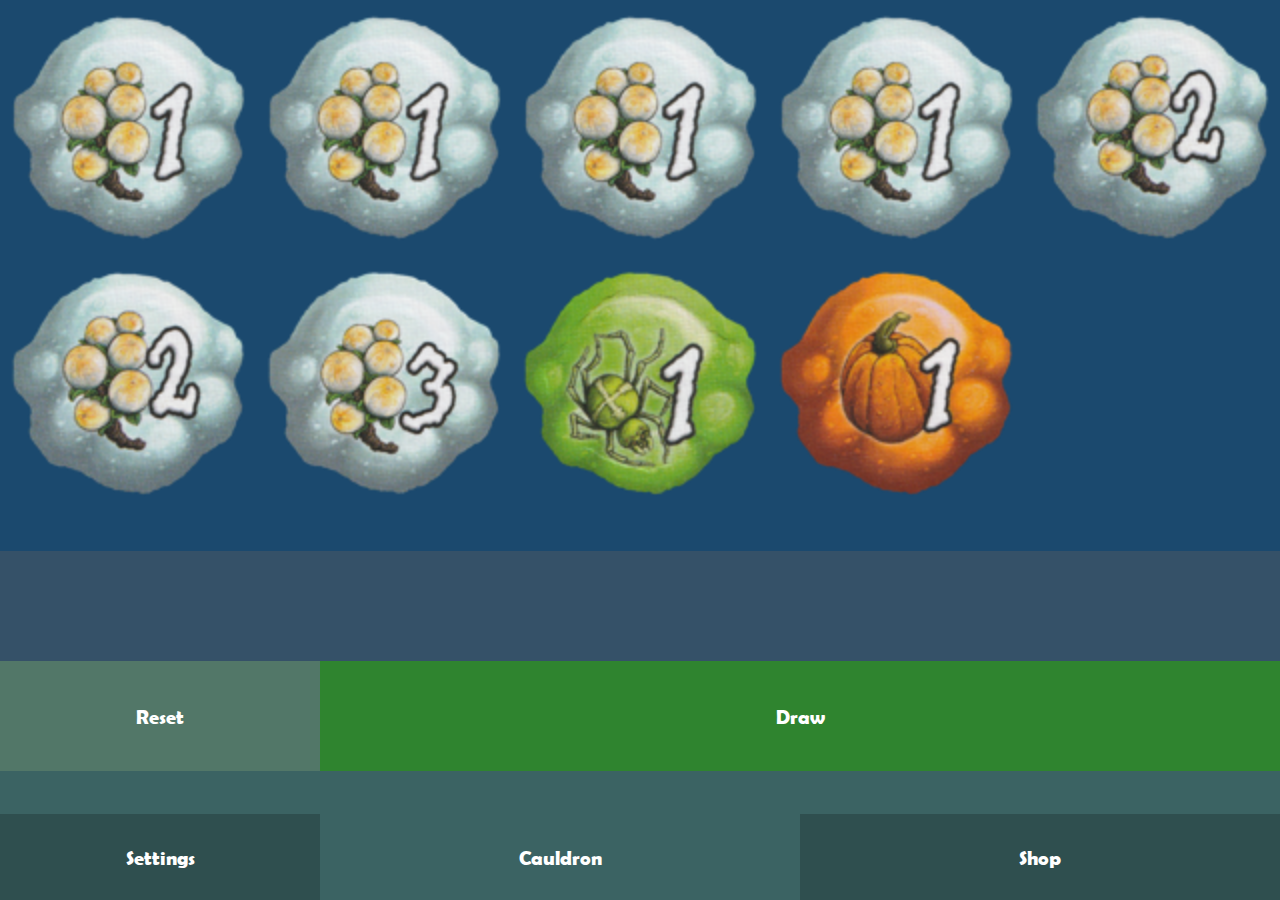
==== index.html @ 4ee1ccef "update reset overlay GUI" ====
<!DOCTYPE html>
<html lang="en">
<head>
    <meta charset="UTF-8">
    <meta name="viewport" content="width=device-width, initial-scale=1.0">
    <title>Kwakzalvers</title>
    <!-- Bulma CSS Framework -->
    <!-- <link href="https://cdn.jsdelivr.net/npm/bulma@0.9.3/css/bulma.min.css" rel="stylesheet"> -->
    <link rel="stylesheet" href="css/styles.css">
    <link rel="stylesheet" href="css/cauldron.css">
    <link rel="stylesheet" href="css/shop.css">
    <link rel="stylesheet" href="css/settings.css">

</head>
<body class="wrapper">
    <div class="content">
        <div class="cauldron" id="cauldron">
            <div class="cauldron__bag-ingredients" id="bag-ingredients"></div>
            <!-- <span class="cauldron__reset" id="cauldronReset">↺</span> -->
            <div class="cauldron__sideboard" id="sideboard"></div>
            <div class="cauldron__board-history" id="board-history"></div>
            <div class="cauldron__draw-menu">
                <div class="cauldron__draw-menu__result" id="cauldronReset">Reset</div>
                <div class="cauldron__draw-menu__buttons">
                    <div class="cauldron__draw-menu__buttons__multiple" id="drawMultiple">Draw X</div>
                    <div class="cauldron__draw-menu__buttons__single" id="drawSingle">Draw</div>
                </div>
            </div>
            <div class="cauldron__relocate-overlay" id="relocateOverlay">
                <div class="cauldron__relocate-overlay__dialog">
                    <div class="cauldron__relocate-overlay__dialog__header">
                        <div>Move Item To?</div>
                        <div class="cauldron__relocate-overlay__dialog__header__close" id="relocateOverlayClose">×</div>
                    </div>
                    <div class="cauldron__relocate-overlay__dialog__menu" id="relocateMenu">
                        <!-- <div class="cauldron__relocate-overlay__dialog__menu__item" id="relocateMenuToBag">test</div>
                        <div class="cauldron__relocate-overlay__dialog__menu__item" id="relocateMenuToSideboard">test2</div> -->
                    </div>
                </div>
            </div>
            <div class="cauldron__reset-overlay" id="resetOverlay">
                <div class="cauldron__reset-overlay__dialog">
                    <div class="cauldron__reset-overlay__dialog__header">Reset cauldron?</div>
                    <div class="cauldron__reset-overlay__dialog__menu" id="resetMenu">
                        <div class="cauldron__reset-overlay__dialog__menu__item__cancel" id="resetCancel">Cancel</div>
                        <div class="cauldron__reset-overlay__dialog__menu__item__ok" id="resetOk">Ok</div>
                    </div>
                </div>
            </div>
        </div>
        <div id="shop" class="shop">
            <div class="shop__inventory-ingredients" id="inventory-ingredients"></div>
            <div class="shop__front">
                <div class="shop__front__buy-buttons" id="buy-buttons"></div>
                <div class="shop__front__value-overlay" id="valueOverlay">
                    <div class="shop__front__value-overlay__buttons" id="valueOverlayButtons"></div>
                    <!-- <span class="shop__front__value-overlay__close" id="valueOverlayClose">&times;</span> -->
                    <span class="shop__front__value-overlay__close" id="valueOverlayClose">×</span>
                </div>
            </div>
        </div>
        <div class="settings" id="settings">
            <div class="settings__vibration">
                <input type="checkbox" id="settingsVibrationToggle" />
                <label for="settingsVibrationToggle">Vibration</label>
            </div>
            <div class="settings__multiple">
                <input type="checkbox" id="settingsDrawMultipleToggle" />
                <label for="settingsMultipleToggle">Draw Multiple</label>
            </div>
            <div class="settings__sideboard">
                <input type="checkbox" id="settingsSideboardToggle" />
                <label for="settingsSideboardToggle">Side Board</label>
            </div>
        </div>
    </div>
    <div class="nav">
        <div class="nav__divider" id="navDivider"></div>
        <nav class="nav__menu">
            <a class="nav-block__settings" id="viewSettings">Settings</a>
            <a class="nav-block --active" id="viewCauldron" >Cauldron</a>
            <a class="nav-block" id="viewShop">Shop</a>
        </nav>
    </div>
</body>
<!-- <script type='module' src="js/main.js"></script> -->
<!-- <script type='module' src="js/sub.js"></script> -->
<script src="js/index.js"></script>
<!-- <script src="js/index2.js"></script> -->
</html>
---- css/styles.css ----
@font-face {
    font-family: 'Berlin Sans FB Demi Bold';
    font-style: normal;
    font-weight: normal;
    src: local('Berlin Sans FB Demi Bold'), url('BRLNSDB.woff') format('woff'), 
                                            url('BRLNSDB.TTF') format('truetype');
}


:root {
    --0-ingredient: rgb(209, 222, 222);
    --1-ingredient: #7aa82c;
    --2-ingredient: hsl(204, 46%, 55%);
    --3-ingredient: #ce523c;
    --4-ingredient: #e4bf16;
    --5-ingredient: #e58026;
    --6-ingredient: hsl(240, 10%, 55%);
    --7-ingredient: hsl(308, 32%, 55%);
    --8-ingredient: #527768;
    --mobile-nav-height: 15vh;
    --highlight-color: yellow;
    --hw: 2px;
    --hwn: -2px;
}
.white {background-color: var(--0-ingredient);}
.green {background-color: var(--1-ingredient);}
.blue {background-color: var(--2-ingredient);}
.red {background-color: var(--3-ingredient);}
.yellow {background-color: var(--4-ingredient);}
.orange {background-color: var(--5-ingredient);}
.black {background-color: var(--6-ingredient);}
.purple {background-color: var(--7-ingredient);}
.olive {background-color: var(--8-ingredient);}



.wrapper, html, body {
    height: 100%;
    margin: 0;
    user-select: none;
}
.wrapper {
    display: flex;
    flex-direction: column;
    justify-content: space-between;
    background-color: rgb(0, 0, 0);
    overflow-y: hidden;
    font-family:'Berlin Sans FB Demi Bold';
    /* -webkit-text-stroke: 2px black; */
    color: white;
    font-size: 20px;
}



.content {
    flex: 9;
    background-color: rgb(81, 57, 36);
    display: flex;
    flex-direction: column;
    overflow-y: hidden;
}



.cauldron, .shop, .settings{
    flex: auto;
    /* margin: 5px; */
    /* padding: 10px; */
    display: none;
    flex-direction: column;
    overflow-y: hidden;
}


.nav {
    flex: 1.5;
    display: flex;
    flex-direction: column;
}
.nav__divider {
    flex: 1;
    background-color: #3b6363;
}
.nav__menu {
    background-color: #2f4f4f;
    flex: 2;
    display: flex;
    flex-shrink: 0;
    justify-content: space-around;
}
.--active {
    background-color: #3b6363;
}
.nav-block, .nav-block__settings {
    display: flex;
    justify-content: center;
    align-items: center;
    cursor: pointer;
}
.nav-block {
    flex: 1.5;
}
.nav-block__settings {
    flex: 1;
}


.colorButton {
    text-align: center;
    align-content: center;
    height: 5em;
    width: 5em;
    cursor: pointer;
}
---- css/cauldron.css ----
.cauldron {
    display: flex;
    background-color: rgb(69, 113, 163);
    position: relative;
}
.cauldron__bag-ingredients {
    flex: 5;
    display: grid;
    background-color: rgb(27, 73, 110);
    overflow-y: hidden;
}
.cauldron__sideboard {
    flex: 1.2;
    display: grid;
    background-color: rgb(19, 30, 40);
    overflow-y: hidden;
}
.ingredient {
    text-align: center;
    align-content: center;
    cursor: pointer;
    background-size: 100% 100%;
}
.cauldron__reset, .cauldron__board-history, .cauldron__draw-menu {
    flex-shrink: 0;
}
.cauldron__reset {
    position: absolute;
    bottom: -5px;
    right: 5px;
    cursor: pointer;
    color: white;
    font-size: xx-large;
}
.cauldron__board-history {
    flex: 1;
    display: flex;
    background-color: rgb(53, 81, 104);
    overflow-x: scroll;
    overflow-y: hidden;
}
.cauldron__board-history > div:last-child {
    -webkit-filter: drop-shadow(var(--hw) var(--hw) 0 var(--highlight-color)) 
                    drop-shadow(var(--hwn) var(--hw) 0 var(--highlight-color))
                    drop-shadow(var(--hw) var(--hwn) 0 var(--highlight-color)) 
                    drop-shadow(var(--hwn) var(--hwn) 0 var(--highlight-color));
    filter: drop-shadow(var(--hw) var(--hw) 0 var(--highlight-color)) 
            drop-shadow(var(--hwn) var(--hw) 0 var(--highlight-color)) 
            drop-shadow(var(--hw) var(--hwn) 0 var(--highlight-color)) 
            drop-shadow(var(--hwn) var(--hwn) 0 var(--highlight-color));
}
.cauldron__draw-menu {
    flex: 1;
    background-color: rgb(18, 64, 102);
    display: flex;
}
.cauldron__draw-menu__result {
    /* width: 100px; */
    flex: 1;
    display: flex;
    cursor: pointer;
    place-content: center;
    place-items: center;
    background-color: #527768;
}

.cauldron__draw-menu__buttons {
    flex: 3;
    display: flex;
}
.cauldron__draw-menu__buttons * {
    /* width: 100%; */
    /* height: 100%; */
    display: flex;
    place-content: center;
    place-items: center;
}
.cauldron__draw-menu__buttons__multiple {
    flex: 1;
    display: flex;
    background-color: rgb(128, 33, 33) 
}
.cauldron__draw-menu__buttons__single {
    flex: 2;
    background-color: rgb(47, 132, 47);
}

.cauldron__relocate-overlay, .cauldron__reset-overlay {
    display: none;
    flex-direction: column;
    position: absolute;
    justify-content: center;
    align-items: center;
    height: 100%;
    width: 100%;
    background-color: rgba(0, 0, 0, 0.8);
}
.cauldron__relocate-overlay__dialog, .cauldron__reset-overlay__dialog {
    display: flex;
    flex-direction: column;
    width: 80%;
    padding: 10px;
    /* padding-top: 37px; */
    /* justify-content: center; */
    position: relative
}
.cauldron__relocate-overlay__dialog {
    background-color: rgb(20, 28, 53);
}
.cauldron__reset-overlay__dialog {
    background-color: rgb(40, 28, 53);
}
.cauldron__relocate-overlay__dialog__header, .cauldron__reset-overlay__dialog__header {
    display: flex;
    align-items: center;
    padding-bottom: 20px;
}
.cauldron__relocate-overlay__dialog__header {
    justify-content: space-between;
}
.cauldron__reset-overlay__dialog__header {
    justify-content: center;
}
.cauldron__relocate-overlay__dialog__header__close {
    position: relative;
    top: -10px;
    font-size:xx-large;
    cursor: pointer;
}
.cauldron__relocate-overlay__dialog__menu {
    display: flex;
    flex-direction: column;
    justify-content: space-evenly;
    gap: 10px;
}
.cauldron__relocate-overlay__dialog__menu__item {
    flex: 1;
    display: flex;
    justify-content: center;
    background-color: blueviolet;
    font-size: 25px;
    padding: 10px;
    cursor: pointer;
}
.cauldron__reset-overlay__dialog__menu {
    display: flex;
    justify-content: space-evenly;
    gap: 10px;
} 

.cauldron__reset-overlay__dialog__menu__item__ok, .cauldron__reset-overlay__dialog__menu__item__cancel {
    flex: 1;
    display: flex;
    justify-content: center;
    font-size: 25px;
    padding: 10px;
    cursor: pointer;
}
.cauldron__reset-overlay__dialog__menu__item__ok {
    background-color: rgb(38, 196, 93);
}
.cauldron__reset-overlay__dialog__menu__item__cancel {
    background-color: rgb(226, 43, 70);
}
---- css/shop.css ----
.shop {
    background-color: rgb(192, 173, 53);
    overflow: hidden;
}
.shop__inventory-ingredients {
    flex: 7;
    display: grid;
    background-color: rgb(100, 94, 46);
    overflow: hidden;
}
.shop__front {
    display: block;
    background-color: #685c43;
    position: relative
}
.shop__front__buy-buttons {
    display: flex;
    flex-wrap: wrap;
    background-color: #685c43;
    justify-content: center;
}
.shop__front__buy-buttons__button {
    text-align: center;
    align-content: center;
    height: 60px;
    width: 60px;
    cursor: pointer;
}
.shop__front__value-overlay {
    display: none;
    position: absolute;
    width: 100%;
    height: 100%;
    background-color: rgba(0, 0, 0, 0.8);
    top: 0;
    left: 0;
}
.shop__front__value-overlay__buttons {
    height: 100%;
    display: flex;
    flex-wrap: wrap;
    justify-content: center;
    align-items: center;
}
.shop__front__value-overlay__buttons__button {
    text-align: center;
    align-content: center;
    height: 50%;
    width: 75px;
    cursor: pointer;
}
.shop__front__value-overlay__close {
    position: absolute;
    top: 10px;
    right: 10px;
    color: white;
    font-size:xx-large;
}
---- css/settings.css ----
.settings {
    background-color: rgb(76, 113, 73);
    display: none;
    flex-direction: column;
    gap: 5px;
    font-size: 30px;
}
/* .settings__vibration {
    display: flex;    
} */
.settings * {
    display: flex;
}
input{
    margin: 0;
    margin-right: 13px;
    display: flex;
    height: 35px;  
    width: 35px;
}


.button {
    height: 50px;
}
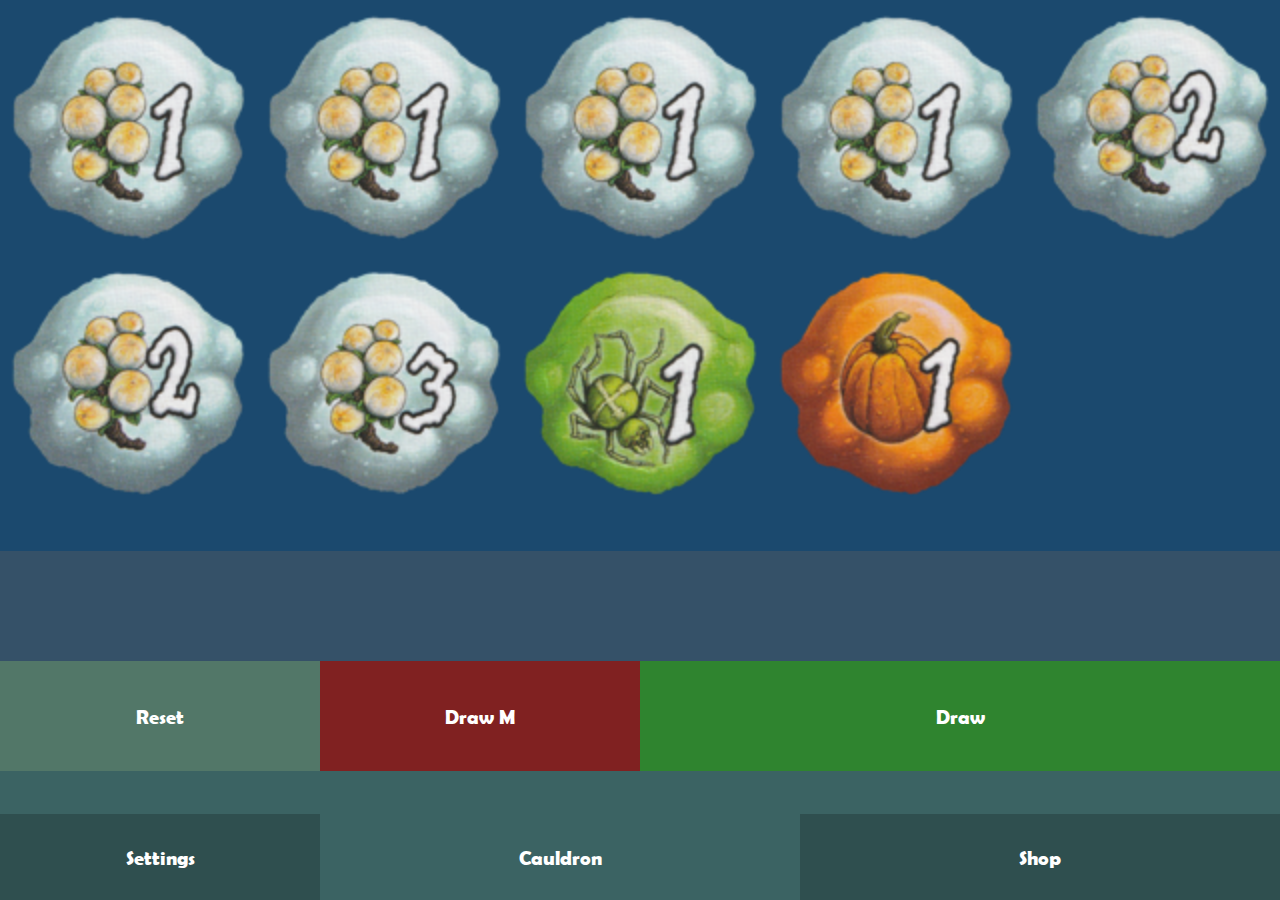
==== commit b9137b6f: "finnish draw multiple dialog" ====
--- a/index.html
+++ b/index.html
@@ -22,7 +22,7 @@
             <div class="cauldron__draw-menu">
                 <div class="cauldron__draw-menu__result" id="cauldronReset">Reset</div>
                 <div class="cauldron__draw-menu__buttons">
-                    <div class="cauldron__draw-menu__buttons__multiple" id="drawMultiple">Draw X</div>
+                    <div class="cauldron__draw-menu__buttons__multiple" id="drawMultiple">Draw M</div>
                     <div class="cauldron__draw-menu__buttons__single" id="drawSingle">Draw</div>
                 </div>
             </div>
@@ -44,6 +44,29 @@
                     <div class="cauldron__reset-overlay__dialog__menu" id="resetMenu">
                         <div class="cauldron__reset-overlay__dialog__menu__item__cancel" id="resetCancel">Cancel</div>
                         <div class="cauldron__reset-overlay__dialog__menu__item__ok" id="resetOk">Ok</div>
+                    </div>
+                </div>
+            </div>
+            <div class="cauldron__multipleOverlay" id="multipleOverlay">
+                <div class="cauldron__multipleOverlay__dialog">
+                    <div class="cauldron__multipleOverlay__dialog__header">Draw multiple</div>
+                    <div class="cauldron__multipleOverlay__dialog__content" id="multipleOverlayContent">
+                        <div class="cauldron__multipleOverlay__dialog__content__result" id="multipleOverlayResult"></div>
+                        <div class="cauldron__multipleOverlay__dialog__menu">
+                            <div class="cauldron__multipleOverlay__dialog__menu__top">
+                                <div class="cauldron__multipleOverlay__dialog__menu__numberWrapper">
+                                    <input class="cauldron__multipleOverlay__dialog__menu__number" type="text" inputmode="numeric" placeholder="1" min="1" max="10" value="1" id="multipleOverlayNumber">
+                                    <!-- <input class="cauldron__multipleOverlay__dialog__menu__number" type="number" min="1" max="10" value="1" id="multipleOverlayNumber"> -->
+                                </div>
+                                <div class="cauldron__multipleOverlay__dialog__menu__sliderWrapper">
+                                    <input class="cauldron__multipleOverlay__dialog__menu__slider" type="range" min="1" max="10" value="1" id="multipleOverlayRange">
+                                </div>
+                            </div>
+                            <div class="cauldron__multipleOverlay__dialog__menu__buttons">
+                                <div class="cauldron__multipleOverlay__dialog__menu__buttons__cancel" id="multipleOverlayCancel">Cancel</div>
+                                <div class="cauldron__multipleOverlay__dialog__menu__buttons__ok" id="multipleOverlayOk">Draw</div>
+                            </div>
+                        </div>
                     </div>
                 </div>
             </div>
--- a/css/styles.css
+++ b/css/styles.css
@@ -33,7 +33,9 @@
 .olive {background-color: var(--8-ingredient);}
 
 
-
+* {
+    -webkit-tap-highlight-color: transparent;
+}
 .wrapper, html, body {
     height: 100%;
     margin: 0;
--- a/css/cauldron.css
+++ b/css/cauldron.css
@@ -74,10 +74,10 @@
     display: flex;
     place-content: center;
     place-items: center;
+    cursor: pointer;
 }
 .cauldron__draw-menu__buttons__multiple {
     flex: 1;
-    display: flex;
     background-color: rgb(128, 33, 33) 
 }
 .cauldron__draw-menu__buttons__single {
@@ -85,7 +85,9 @@
     background-color: rgb(47, 132, 47);
 }
 
-.cauldron__relocate-overlay, .cauldron__reset-overlay {
+.cauldron__relocate-overlay,
+.cauldron__reset-overlay,
+.cauldron__multipleOverlay {
     display: none;
     flex-direction: column;
     position: absolute;
@@ -95,7 +97,9 @@
     width: 100%;
     background-color: rgba(0, 0, 0, 0.8);
 }
-.cauldron__relocate-overlay__dialog, .cauldron__reset-overlay__dialog {
+.cauldron__relocate-overlay__dialog,
+.cauldron__reset-overlay__dialog,
+.cauldron__multipleOverlay__dialog {
     display: flex;
     flex-direction: column;
     width: 80%;
@@ -110,7 +114,13 @@
 .cauldron__reset-overlay__dialog {
     background-color: rgb(40, 28, 53);
 }
-.cauldron__relocate-overlay__dialog__header, .cauldron__reset-overlay__dialog__header {
+.cauldron__multipleOverlay__dialog {
+    background-color: rgb(53, 28, 40);
+}
+
+.cauldron__relocate-overlay__dialog__header,
+.cauldron__reset-overlay__dialog__header,
+.cauldron__multipleOverlay__dialog__header {
     display: flex;
     align-items: center;
     padding-bottom: 20px;
@@ -118,7 +128,8 @@
 .cauldron__relocate-overlay__dialog__header {
     justify-content: space-between;
 }
-.cauldron__reset-overlay__dialog__header {
+.cauldron__reset-overlay__dialog__header,
+.cauldron__multipleOverlay__dialog__header {
     justify-content: center;
 }
 .cauldron__relocate-overlay__dialog__header__close {
@@ -147,8 +158,7 @@
     justify-content: space-evenly;
     gap: 10px;
 } 
-
-.cauldron__reset-overlay__dialog__menu__item__ok, .cauldron__reset-overlay__dialog__menu__item__cancel {
+.cauldron__reset-overlay__dialog__menu * {
     flex: 1;
     display: flex;
     justify-content: center;
@@ -161,4 +171,64 @@
 }
 .cauldron__reset-overlay__dialog__menu__item__cancel {
     background-color: rgb(226, 43, 70);
+}
+
+.cauldron__multipleOverlay__dialog__content {
+    display: flex;
+    flex-direction: column;
+    gap: 10px;
+}
+.cauldron__multipleOverlay__dialog__content__result {
+    display: grid;
+    aspect-ratio: 5 / 1;
+    background-color: rgb(37, 20, 28);
+}
+.cauldron__multipleOverlay__dialog__menu {
+    display: flex;
+    flex-direction: column;
+    gap: 10px;
+}
+
+.cauldron__multipleOverlay__dialog__menu__top {
+    display: flex;
+}
+.cauldron__multipleOverlay__dialog__menu__numberWrapper {
+    flex: 1;
+}
+
+input:focus {outline:none;}
+.cauldron__multipleOverlay__dialog__menu__number {
+    margin: 0;
+    font-family:'Berlin Sans FB Demi Bold';
+    font-size: 25px;
+    text-align: center;
+    padding: 0;
+    border: 0;
+}
+.cauldron__multipleOverlay__dialog__menu__sliderWrapper {
+    flex: 5;
+}
+.cauldron__multipleOverlay__dialog__menu__slider {
+    width: 100%;
+    margin: 0;
+}
+.cauldron__multipleOverlay__dialog__menu__buttons {
+    display: flex;
+    justify-content: space-evenly;
+    gap: 10px;
+}
+.cauldron__multipleOverlay__dialog__menu__buttons * {
+    flex: 1;
+    display: flex;
+    justify-content: center;
+    font-size: 25px;
+    padding: 10px;
+    cursor: pointer;
+}
+.cauldron__multipleOverlay__dialog__menu__buttons__cancel {
+    
+    background-color: rgb(226, 43, 70);
+}
+.cauldron__multipleOverlay__dialog__menu__buttons__ok {
+    background-color: rgb(38, 196, 93);
 }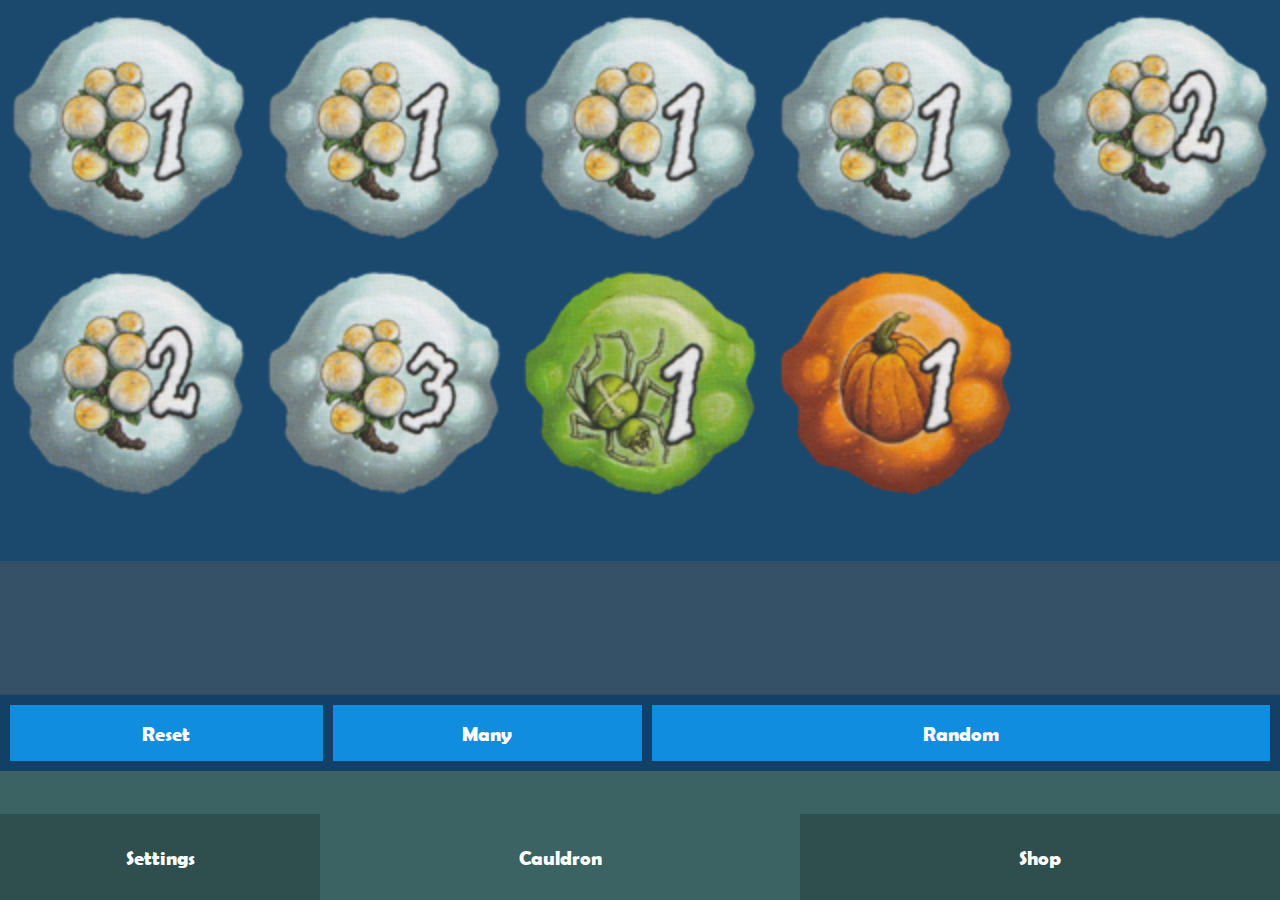
==== commit b2b64558: "Add sell overlay" ====
--- a/index.html
+++ b/index.html
@@ -20,10 +20,10 @@
             <div class="cauldron__sideboard" id="sideboard"></div>
             <div class="cauldron__board-history" id="board-history"></div>
             <div class="cauldron__draw-menu">
-                <div class="cauldron__draw-menu__result" id="cauldronReset">Reset</div>
+                <div class="cauldron__draw-menu__reset" id="cauldronReset">Reset</div>
                 <div class="cauldron__draw-menu__buttons">
-                    <div class="cauldron__draw-menu__buttons__multiple" id="drawMultiple">Draw M</div>
-                    <div class="cauldron__draw-menu__buttons__single" id="drawSingle">Draw</div>
+                    <div class="cauldron__draw-menu__buttons__multiple" id="drawMultiple">Many</div>
+                    <div class="cauldron__draw-menu__buttons__single" id="drawSingle">Random</div>
                 </div>
             </div>
             <div class="cauldron__relocate-overlay" id="relocateOverlay">
@@ -43,7 +43,7 @@
                     <div class="cauldron__reset-overlay__dialog__header">Reset cauldron?</div>
                     <div class="cauldron__reset-overlay__dialog__menu" id="resetMenu">
                         <div class="cauldron__reset-overlay__dialog__menu__item__cancel" id="resetCancel">Cancel</div>
-                        <div class="cauldron__reset-overlay__dialog__menu__item__ok" id="resetOk">Ok</div>
+                        <div class="cauldron__reset-overlay__dialog__menu__item__ok" id="resetOk">Reset</div>
                     </div>
                 </div>
             </div>
@@ -81,6 +81,15 @@
                     <span class="shop__front__value-overlay__close" id="valueOverlayClose">×</span>
                 </div>
             </div>
+            <div class="shop__sellOverlay" id="sellOverlay">
+                <div class="shop__sellOverlay__dialog">
+                    <div class="shop__sellOverlay__dialog__header">Sell ingredient?</div>
+                    <div class="shop__sellOverlay__dialog__menu" id="sellOverlayMenu">
+                        <div class="shop__sellOverlay__dialog__menu__item__cancel" id="sellOverlayCancel">Cancel</div>
+                        <div class="shop__sellOverlay__dialog__menu__item__ok" id="sellOverlayOk">Sell</div>
+                    </div>
+                </div>
+            </div>
         </div>
         <div class="settings" id="settings">
             <div class="settings__vibration">
--- a/css/cauldron.css
+++ b/css/cauldron.css
@@ -10,7 +10,7 @@
     overflow-y: hidden;
 }
 .cauldron__sideboard {
-    flex: 1.2;
+    flex: 1;
     display: grid;
     background-color: rgb(19, 30, 40);
     overflow-y: hidden;
@@ -33,7 +33,7 @@
     font-size: xx-large;
 }
 .cauldron__board-history {
-    flex: 1;
+    flex: 1.2;
     display: flex;
     background-color: rgb(53, 81, 104);
     overflow-x: scroll;
@@ -50,23 +50,26 @@
             drop-shadow(var(--hwn) var(--hwn) 0 var(--highlight-color));
 }
 .cauldron__draw-menu {
-    flex: 1;
+    flex: 0.5;
     background-color: rgb(18, 64, 102);
     display: flex;
-}
-.cauldron__draw-menu__result {
+    gap: 10px;
+    padding: 10px;
+}
+.cauldron__draw-menu__reset {
     /* width: 100px; */
     flex: 1;
     display: flex;
     cursor: pointer;
     place-content: center;
     place-items: center;
-    background-color: #527768;
+    background-color: rgb(17, 141, 223);
 }
 
 .cauldron__draw-menu__buttons {
     flex: 3;
     display: flex;
+    gap: 10px;
 }
 .cauldron__draw-menu__buttons * {
     /* width: 100%; */
@@ -78,11 +81,11 @@
 }
 .cauldron__draw-menu__buttons__multiple {
     flex: 1;
-    background-color: rgb(128, 33, 33) 
+    background-color: rgb(17, 141, 223);
 }
 .cauldron__draw-menu__buttons__single {
     flex: 2;
-    background-color: rgb(47, 132, 47);
+    background-color: rgb(17, 141, 223);
 }
 
 .cauldron__relocate-overlay,
@@ -227,8 +230,8 @@
 }
 .cauldron__multipleOverlay__dialog__menu__buttons__cancel {
     
-    background-color: rgb(226, 43, 70);
+    background-color: #e22b46;
 }
 .cauldron__multipleOverlay__dialog__menu__buttons__ok {
-    background-color: rgb(38, 196, 93);
+    background-color: #118ddf;
 }--- a/css/shop.css
+++ b/css/shop.css
@@ -1,6 +1,7 @@
 .shop {
     background-color: rgb(192, 173, 53);
     overflow: hidden;
+    position: relative;
 }
 .shop__inventory-ingredients {
     flex: 7;
@@ -9,6 +10,7 @@
     overflow: hidden;
 }
 .shop__front {
+    flex: 2;
     display: block;
     background-color: #685c43;
     position: relative
@@ -55,4 +57,53 @@
     right: 10px;
     color: white;
     font-size:xx-large;
+}
+
+.shop__sellOverlay {
+    display: none;
+    flex-direction: column;
+    position: absolute;
+    justify-content: center;
+    align-items: center;
+    height: 100%;
+    width: 100%;
+    background-color: rgba(0, 0, 0, 0.8);
+}
+.shop__sellOverlay__dialog {
+    display: flex;
+    flex-direction: column;
+    width: 80%;
+    padding: 10px;
+    /* padding-top: 37px; */
+    /* justify-content: center; */
+    position: relative
+}
+.shop__sellOverlay__dialog {
+    background-color: rgb(53, 36, 28);
+}
+
+.shop__sellOverlay__dialog__header {
+    display: flex;
+    justify-content: center;
+    align-items: center;
+    padding-bottom: 20px;
+}
+.shop__sellOverlay__dialog__menu {
+    display: flex;
+    justify-content: space-evenly;
+    gap: 10px;
+} 
+.shop__sellOverlay__dialog__menu * {
+    flex: 1;
+    display: flex;
+    justify-content: center;
+    font-size: 25px;
+    padding: 10px;
+    cursor: pointer;
+}
+.shop__sellOverlay__dialog__menu__item__ok {
+    background-color: rgb(38, 196, 93);
+}
+.shop__sellOverlay__dialog__menu__item__cancel {
+    background-color: rgb(226, 43, 70);
 }--- a/css/settings.css
+++ b/css/settings.css
@@ -22,4 +22,4 @@
 
 .button {
     height: 50px;
-}+}
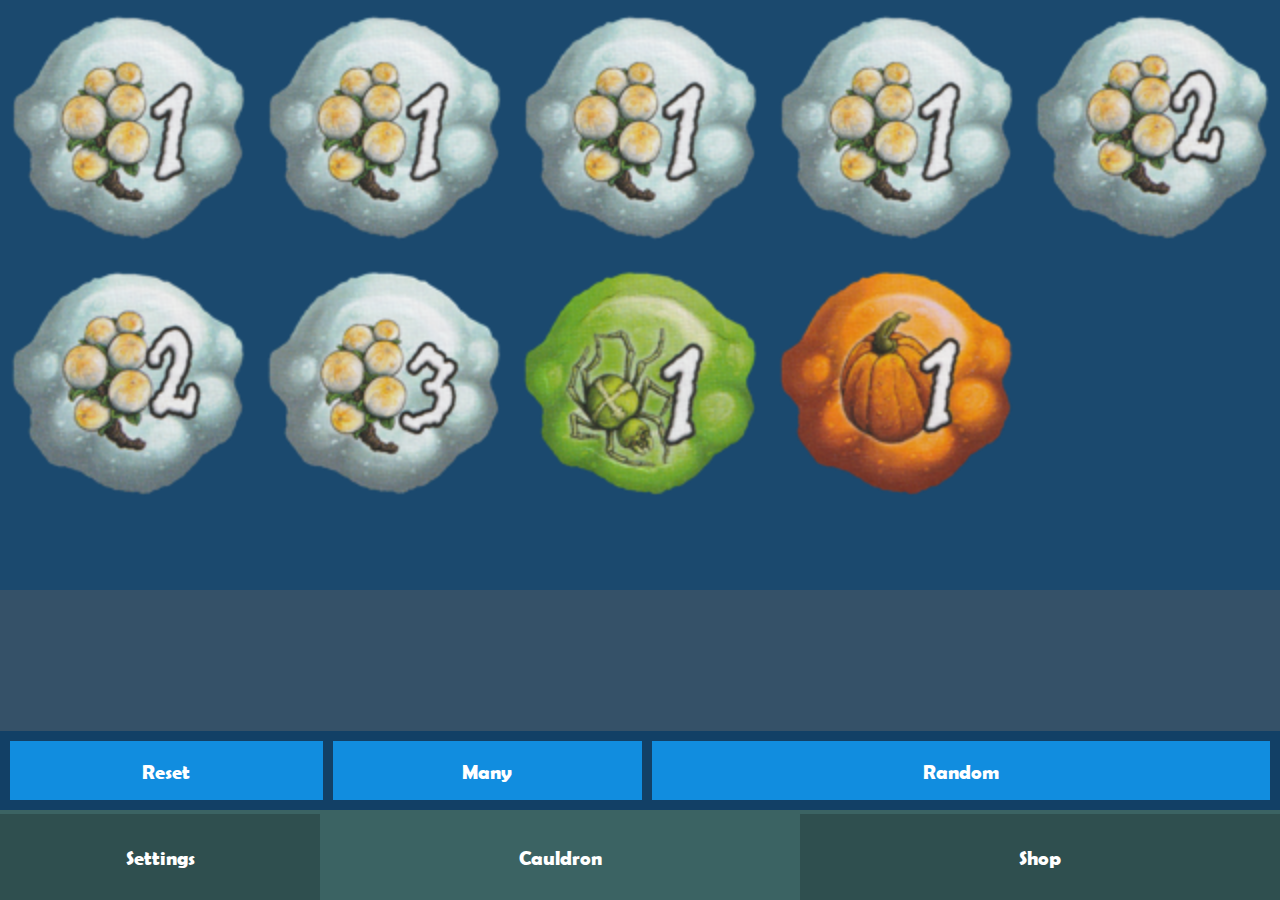
==== commit 4dc57eba: "rework buy menu" ====
--- a/index.html
+++ b/index.html
@@ -29,7 +29,7 @@
             <div class="cauldron__relocate-overlay" id="relocateOverlay">
                 <div class="cauldron__relocate-overlay__dialog">
                     <div class="cauldron__relocate-overlay__dialog__header">
-                        <div>Move Item To?</div>
+                        <div>Move item to:</div>
                         <div class="cauldron__relocate-overlay__dialog__header__close" id="relocateOverlayClose">×</div>
                     </div>
                     <div class="cauldron__relocate-overlay__dialog__menu" id="relocateMenu">
@@ -74,11 +74,22 @@
         <div id="shop" class="shop">
             <div class="shop__inventory-ingredients" id="inventory-ingredients"></div>
             <div class="shop__front">
-                <div class="shop__front__buy-buttons" id="buy-buttons"></div>
+                <div class="shop__front__buy-buttons__wrapper">
+                    <div class="shop__front__buy-buttons" id="buy-buttons">
+                        <!-- <div class="shop__front__buy-buttons__button"></div> -->
+                    </div>
+                </div>
                 <div class="shop__front__value-overlay" id="valueOverlay">
-                    <div class="shop__front__value-overlay__buttons" id="valueOverlayButtons"></div>
-                    <!-- <span class="shop__front__value-overlay__close" id="valueOverlayClose">&times;</span> -->
-                    <span class="shop__front__value-overlay__close" id="valueOverlayClose">×</span>
+                    <div class="shop__front__value-overlay__dialog">
+                        <div class="shop__front__value-overlay__dialog__header">
+                            <div>Select ingredient value:</div>
+                            <div class="shop__front__value-overlay__dialog__header__close" id="valueOverlayClose">×</div>
+                        </div>
+                        <!-- <div class="shop__front__value-overlay__dialog__content"> -->
+                        <div class="shop__front__value-overlay__buttons" id="valueOverlayButtons"></div>
+                            <!-- <span class="shop__front__value-overlay__close" id="valueOverlayClose">&times;</span> -->
+                        <!-- </div> -->
+                    </div>
                 </div>
             </div>
             <div class="shop__sellOverlay" id="sellOverlay">
--- a/css/styles.css
+++ b/css/styles.css
@@ -8,7 +8,8 @@
 
 
 :root {
-    --0-ingredient: rgb(209, 222, 222);
+    --0-ingredient: rgb(193, 210, 210);
+    /* --0-ingredient: rgb(209, 222, 222); */
     --1-ingredient: #7aa82c;
     --2-ingredient: hsl(204, 46%, 55%);
     --3-ingredient: #ce523c;
@@ -76,12 +77,12 @@
 
 
 .nav {
-    flex: 1.5;
+    flex: 1;
     display: flex;
     flex-direction: column;
 }
 .nav__divider {
-    flex: 1;
+    flex: 0.1;
     background-color: #3b6363;
 }
 .nav__menu {
--- a/css/shop.css
+++ b/css/shop.css
@@ -4,60 +4,89 @@
     position: relative;
 }
 .shop__inventory-ingredients {
-    flex: 7;
+    flex: 1;
     display: grid;
     background-color: rgb(100, 94, 46);
     overflow: hidden;
 }
 .shop__front {
-    flex: 2;
-    display: block;
-    background-color: #685c43;
-    position: relative
+    /* flex: 2; */
+    /* aspect-ratio: 1 / 1; */
+    display: flex;
+    background-color: #2d2c2a;
+    position: relative;
+    overflow: hidden;
+}
+.shop__front__buy-buttons__wrapper {
+    display: flex;
+    /* position: relative; */
+    width: 100%;
+    padding: 10px;
+
 }
 .shop__front__buy-buttons {
-    display: flex;
-    flex-wrap: wrap;
-    background-color: #685c43;
-    justify-content: center;
+    flex: 1;
+    display: grid;
+    grid-template-columns: repeat(3, 1fr);
+    grid-template-rows: repeat(3, 1fr);
+    flex-direction: column;
+    height: 100%;
+    width: 100%;
+    gap: 10px;
+    /* padding: 10px; */
 }
 .shop__front__buy-buttons__button {
+    aspect-ratio: 1.5 / 1;
     text-align: center;
     align-content: center;
-    height: 60px;
-    width: 60px;
     cursor: pointer;
 }
 .shop__front__value-overlay {
     display: none;
+    flex-direction: column;
     position: absolute;
+    justify-content: center;
+    align-items: center;
     width: 100%;
     height: 100%;
     background-color: rgba(0, 0, 0, 0.8);
-    top: 0;
-    left: 0;
+}
+.shop__front__value-overlay__dialog {
+    display: flex;
+    flex-direction: column;
+    width: 80%;
+    padding: 10px;
+    background-color: #2c291f;
+}
+.shop__front__value-overlay__dialog__header {
+    display: flex;
+    justify-content: space-between;
+    align-items: center;
+    padding-bottom: 20px;
+}
+.shop__front__value-overlay__dialog__header__close {
+    position: relative;
+    top: -10px;
+    font-size:xx-large;
+    cursor: pointer;
 }
 .shop__front__value-overlay__buttons {
-    height: 100%;
     display: flex;
-    flex-wrap: wrap;
+    justify-content: space-evenly;
+    gap: 10px;
+}
+.shop__front__value-overlay__buttons__button {
+    /* flex: 1; */
+    display: flex;
+    width: 84px;
+    height: 70px;
     justify-content: center;
     align-items: center;
+    /* text-align: center; */
+    cursor: pointer;
+    font-size: xx-large;
 }
-.shop__front__value-overlay__buttons__button {
-    text-align: center;
-    align-content: center;
-    height: 50%;
-    width: 75px;
-    cursor: pointer;
-}
-.shop__front__value-overlay__close {
-    position: absolute;
-    top: 10px;
-    right: 10px;
-    color: white;
-    font-size:xx-large;
-}
+
 
 .shop__sellOverlay {
     display: none;
@@ -79,7 +108,7 @@
     position: relative
 }
 .shop__sellOverlay__dialog {
-    background-color: rgb(53, 36, 28);
+    background-color: #35241c;
 }
 
 .shop__sellOverlay__dialog__header {
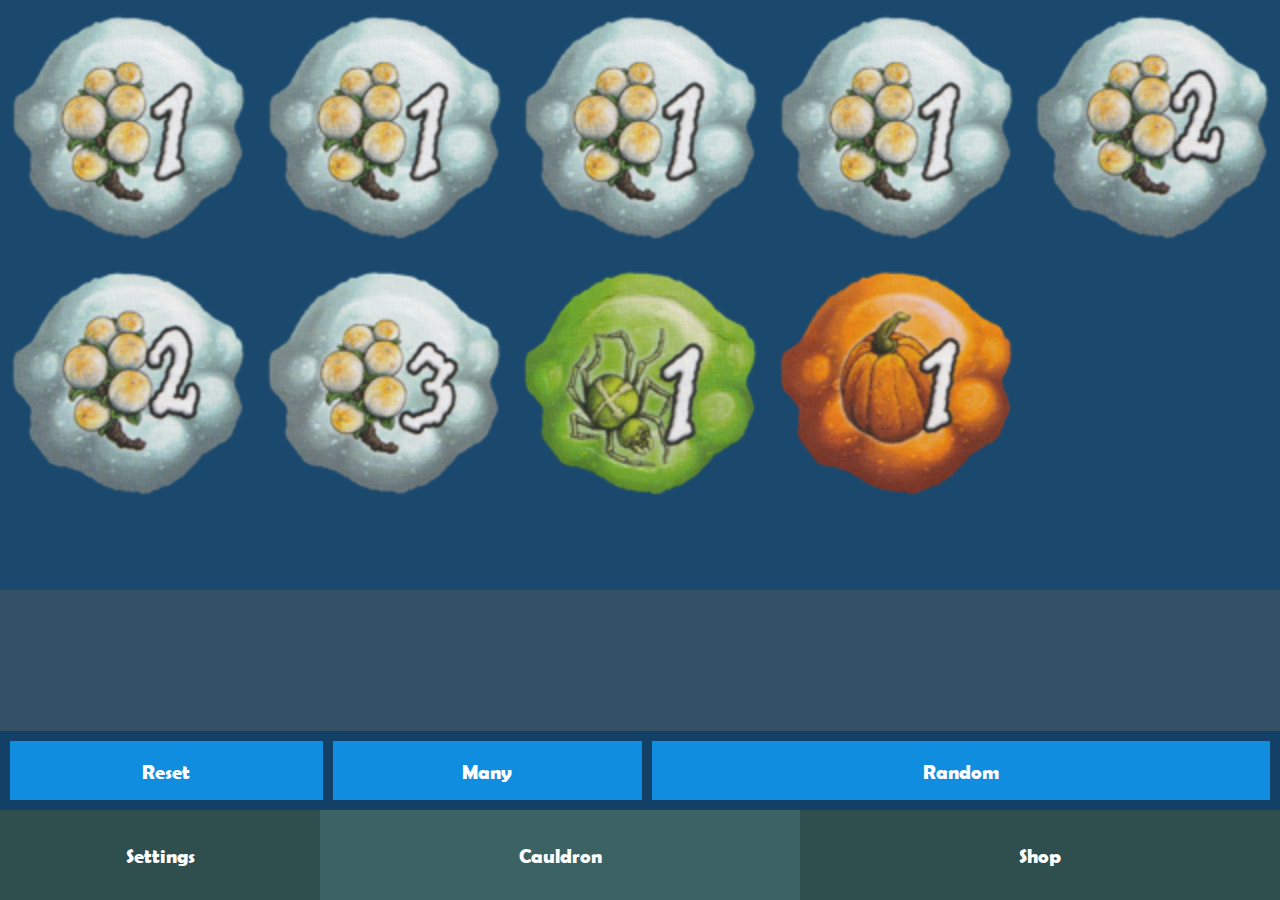
==== commit c4317b8e: "cleanup settings GUI" ====
--- a/index.html
+++ b/index.html
@@ -103,17 +103,19 @@
             </div>
         </div>
         <div class="settings" id="settings">
-            <div class="settings__vibration">
-                <input type="checkbox" id="settingsVibrationToggle" />
-                <label for="settingsVibrationToggle">Vibration</label>
-            </div>
-            <div class="settings__multiple">
-                <input type="checkbox" id="settingsDrawMultipleToggle" />
-                <label for="settingsMultipleToggle">Draw Multiple</label>
-            </div>
-            <div class="settings__sideboard">
-                <input type="checkbox" id="settingsSideboardToggle" />
-                <label for="settingsSideboardToggle">Side Board</label>
+            <div class="settings__menu">
+                <div class="settings__menu__item settings__vibration">
+                    <label for="settingsVibrationToggle">Vibration</label>
+                    <input type="checkbox" id="settingsVibrationToggle" />
+                </div>
+                <div class="settings__menu__item settings__multiple">
+                    <label for="settingsMultipleToggle">Draw Multiple</label>
+                    <input type="checkbox" id="settingsDrawMultipleToggle" />
+                </div>
+                <div class="settings__menu__item settings__sideboard">
+                    <label for="settingsSideboardToggle">Side Board</label>
+                    <input type="checkbox" id="settingsSideboardToggle" />
+                </div>
             </div>
         </div>
     </div>
--- a/css/styles.css
+++ b/css/styles.css
@@ -81,10 +81,10 @@
     display: flex;
     flex-direction: column;
 }
-.nav__divider {
+/* .nav__divider {
     flex: 0.1;
-    background-color: #3b6363;
-}
+    background-color: #111616;
+} */
 .nav__menu {
     background-color: #2f4f4f;
     flex: 2;
--- a/css/settings.css
+++ b/css/settings.css
@@ -2,24 +2,34 @@
     background-color: rgb(76, 113, 73);
     display: none;
     flex-direction: column;
-    gap: 5px;
-    font-size: 30px;
+    justify-content: center;
 }
 /* .settings__vibration {
     display: flex;    
 } */
-.settings * {
+.settings__menu {
     display: flex;
+    flex-direction: column;
+    gap: 10px;
+    padding: 10px;
+    font-size: 30px;
 }
-input{
+.settings__menu__item {
+    display: flex;
+    justify-content: space-between;
+    align-items: center;
+    background-color: rgb(41, 71, 41);
+    padding: 10px;
+}
+input {
     margin: 0;
-    margin-right: 13px;
     display: flex;
     height: 35px;  
     width: 35px;
 }
 
 
-.button {
+
+/* .button {
     height: 50px;
-}
+} */
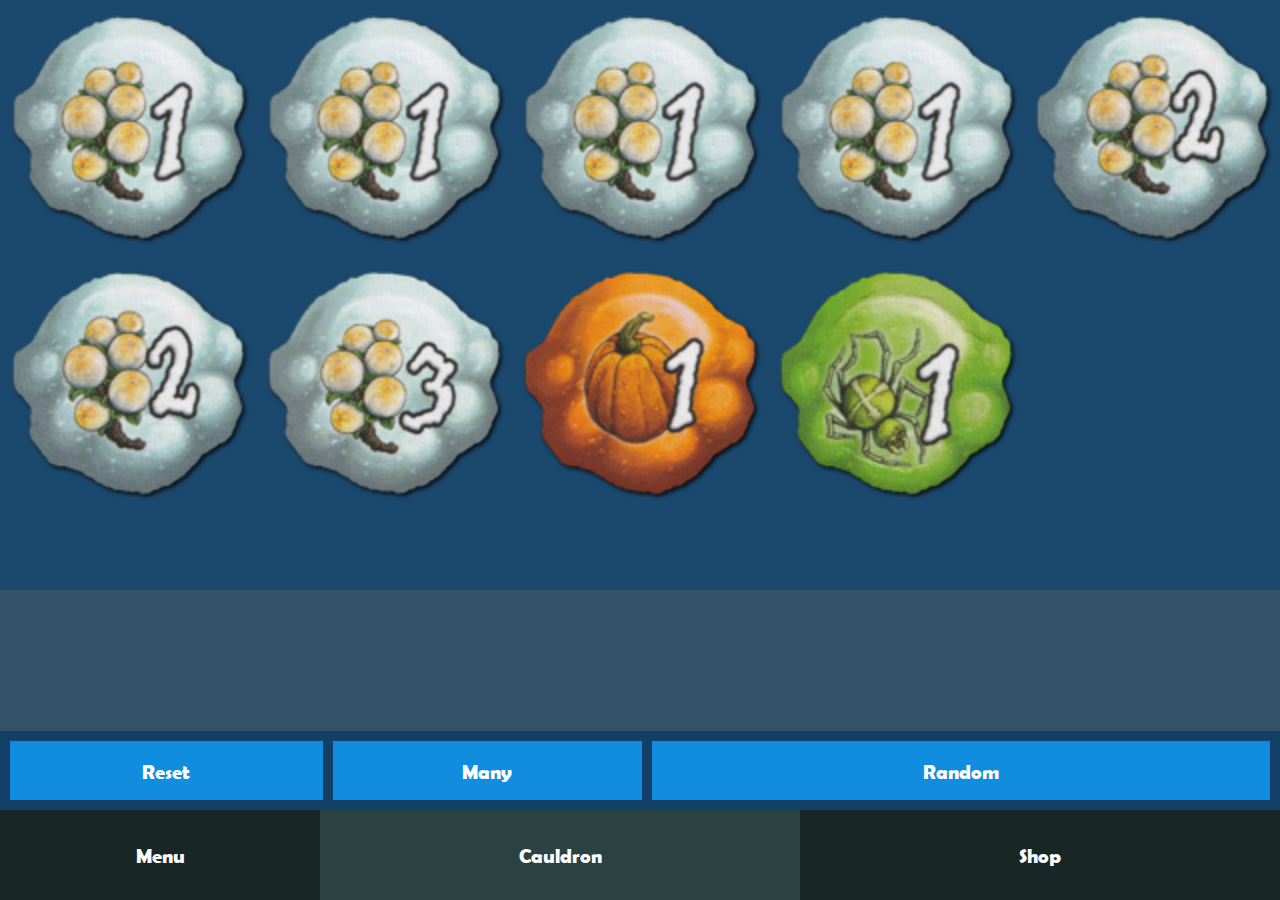
==== commit 76bf87f5: "Add new game button and rework round reset" ====
--- a/index.html
+++ b/index.html
@@ -109,12 +109,24 @@
                     <input type="checkbox" id="settingsVibrationToggle" />
                 </div>
                 <div class="settings__menu__item settings__multiple">
-                    <label for="settingsMultipleToggle">Draw Multiple</label>
+                    <label for="settingsDrawMultipleToggle">Draw Multiple</label>
                     <input type="checkbox" id="settingsDrawMultipleToggle" />
                 </div>
                 <div class="settings__menu__item settings__sideboard">
                     <label for="settingsSideboardToggle">Side Board</label>
                     <input type="checkbox" id="settingsSideboardToggle" />
+                </div>
+                <div class="settings__menu__item settings__menu__item_button settings__newGame">
+                    <button class="settings__newGame__button" id="newGameButton">New game</button>
+                </div>
+            </div>
+            <div class="settings__newGameOverlay" id="newGameOverlay">
+                <div class="settings__newGameOverlay__dialog">
+                    <div class="settings__newGameOverlay__dialog__header">Start new game?</div>
+                    <div class="settings__newGameOverlay__dialog__menu" id="newGameMenu">
+                        <div class="settings__newGameOverlay__dialog__menu__item__cancel" id="newGameCancel">Cancel</div>
+                        <div class="settings__newGameOverlay__dialog__menu__item__ok" id="newGameOk">New</div>
+                    </div>
                 </div>
             </div>
         </div>
@@ -122,7 +134,7 @@
     <div class="nav">
         <div class="nav__divider" id="navDivider"></div>
         <nav class="nav__menu">
-            <a class="nav-block__settings" id="viewSettings">Settings</a>
+            <a class="nav-block__settings" id="viewSettings">Menu</a>
             <a class="nav-block --active" id="viewCauldron" >Cauldron</a>
             <a class="nav-block" id="viewShop">Shop</a>
         </nav>
--- a/css/styles.css
+++ b/css/styles.css
@@ -19,9 +19,12 @@
     --7-ingredient: hsl(308, 32%, 55%);
     --8-ingredient: #527768;
     --mobile-nav-height: 15vh;
-    --highlight-color: yellow;
+    --highlight-color: rgb(136, 255, 175);
+    --outline-color: rgb(0, 0, 0);
     --hw: 2px;
     --hwn: -2px;
+    --hwb: 1px;
+    --hwbn: -1px;
 }
 .white {background-color: var(--0-ingredient);}
 .green {background-color: var(--1-ingredient);}
@@ -86,14 +89,14 @@
     background-color: #111616;
 } */
 .nav__menu {
-    background-color: #2f4f4f;
+    background-color: #192626;
     flex: 2;
     display: flex;
     flex-shrink: 0;
     justify-content: space-around;
 }
 .--active {
-    background-color: #3b6363;
+    background-color: #2b4242;
 }
 .nav-block, .nav-block__settings {
     display: flex;
@@ -108,11 +111,18 @@
     flex: 1;
 }
 
+.ingredient__outline-- {
+    -webkit-filter: drop-shadow(var(--hwb) var(--hwb) 0 var(--outline-color)) 
+                    drop-shadow(var(--hwbn) var(--hwb) 0 var(--outline-color))
+                    drop-shadow(var(--hwb) var(--hwbn) 0 var(--outline-color)) 
+                    drop-shadow(var(--hwbn) var(--hwbn) 0 var(--outline-color));
+    filter: drop-shadow(var(--hwb) var(--hwb) 0 var(--outline-color)) 
+            drop-shadow(var(--hwbn) var(--hwb) 0 var(--outline-color)) 
+            drop-shadow(var(--hwb) var(--hwbn) 0 var(--outline-color)) 
+            drop-shadow(var(--hwbn) var(--hwbn) 0 var(--outline-color))
+}
 
-.colorButton {
-    text-align: center;
-    align-content: center;
-    height: 5em;
-    width: 5em;
-    cursor: pointer;
+.ingredient__outline {
+    filter: 
+        drop-shadow(2px 2px 2px var(--outline-color));
 }--- a/css/cauldron.css
+++ b/css/cauldron.css
@@ -39,15 +39,32 @@
     overflow-x: scroll;
     overflow-y: hidden;
 }
-.cauldron__board-history > div:last-child {
+.cauldron__board-history-- > div:last-child {
     -webkit-filter: drop-shadow(var(--hw) var(--hw) 0 var(--highlight-color)) 
                     drop-shadow(var(--hwn) var(--hw) 0 var(--highlight-color))
                     drop-shadow(var(--hw) var(--hwn) 0 var(--highlight-color)) 
                     drop-shadow(var(--hwn) var(--hwn) 0 var(--highlight-color));
-    filter: drop-shadow(var(--hw) var(--hw) 0 var(--highlight-color)) 
-            drop-shadow(var(--hwn) var(--hw) 0 var(--highlight-color)) 
-            drop-shadow(var(--hw) var(--hwn) 0 var(--highlight-color)) 
-            drop-shadow(var(--hwn) var(--hwn) 0 var(--highlight-color));
+    filter: 
+        /* drop-shadow(var(--hwb) var(--hwb) 0 var(--outline-color)) 
+        drop-shadow(var(--hwbn) var(--hwb) 0 var(--outline-color)) 
+        drop-shadow(var(--hwb) var(--hwbn) 0 var(--outline-color)) 
+        drop-shadow(var(--hwbn) var(--hwbn) 0 var(--outline-color)) */
+        drop-shadow(var(--hw) var(--hw) 0 var(--highlight-color)) 
+        drop-shadow(var(--hwn) var(--hw) 0 var(--highlight-color)) 
+        drop-shadow(var(--hw) var(--hwn) 0 var(--highlight-color)) 
+        drop-shadow(var(--hwn) var(--hwn) 0 var(--highlight-color))
+        drop-shadow(1px 1px 0 var(--outline-color)) 
+        drop-shadow(-1px -1px 0 var(--outline-color)) 
+        drop-shadow(1px -1px 0 var(--outline-color)) 
+        drop-shadow(-1px 1px 0 var(--outline-color));         
+}
+.cauldron__board-history > div:last-child {
+    filter: 
+        drop-shadow(var(--hw) var(--hw) 0 var(--highlight-color)) 
+        drop-shadow(var(--hwn) var(--hw) 0 var(--highlight-color)) 
+        drop-shadow(var(--hw) var(--hwn) 0 var(--highlight-color)) 
+        drop-shadow(var(--hwn) var(--hwn) 0 var(--highlight-color))
+        drop-shadow(2px 2px 2px var(--outline-color));
 }
 .cauldron__draw-menu {
     flex: 0.5;
--- a/css/settings.css
+++ b/css/settings.css
@@ -1,8 +1,9 @@
 .settings {
-    background-color: rgb(76, 113, 73);
+    background-color: rgb(31, 44, 30);
     display: none;
     flex-direction: column;
     justify-content: center;
+    position: relative;
 }
 /* .settings__vibration {
     display: flex;    
@@ -13,12 +14,13 @@
     gap: 10px;
     padding: 10px;
     font-size: 30px;
+    background-color: #364e36;
 }
 .settings__menu__item {
     display: flex;
     justify-content: space-between;
     align-items: center;
-    background-color: rgb(41, 71, 41);
+    background-color: #3f903f;
     padding: 10px;
 }
 input {
@@ -28,6 +30,71 @@
     width: 35px;
 }
 
+.settings__newGame__button {
+    flex: 1;
+    background: none;
+    color: inherit;
+    border: none;
+    padding: 0;
+    font: inherit;
+    cursor: pointer;
+    outline: inherit;
+    height: 55px;
+    background-color: #6d7e5a;
+}
+
+.settings__newGameOverlay {
+    display: none;
+    flex-direction: column;
+    position: absolute;
+    justify-content: center;
+    align-items: center;
+    height: 100%;
+    width: 100%;
+    background-color: rgba(0, 0, 0, 0.8);
+}
+.settings__newGameOverlay__dialog {
+    display: flex;
+    flex-direction: column;
+    width: 80%;
+    padding: 10px;
+    /* padding-top: 37px; */
+    /* justify-content: center; */
+    position: relative
+}
+.settings__newGameOverlay__dialog {
+    background-color: #1c3528;
+}
+
+.settings__newGameOverlay__dialog__header {
+    display: flex;
+    justify-content: center;
+    align-items: center;
+    padding-bottom: 20px;
+}
+.settings__newGameOverlay__dialog__menu {
+    display: flex;
+    justify-content: space-evenly;
+    gap: 10px;
+} 
+.settings__newGameOverlay__dialog__menu * {
+    flex: 1;
+    display: flex;
+    justify-content: center;
+    font-size: 25px;
+    padding: 10px;
+    cursor: pointer;
+}
+.settings__menu__item_button {
+    padding: 0;
+}
+
+.settings__newGameOverlay__dialog__menu__item__ok {
+    background-color: rgb(38, 196, 93);
+}
+.settings__newGameOverlay__dialog__menu__item__cancel {
+    background-color: rgb(226, 43, 70);
+}
 
 
 /* .button {
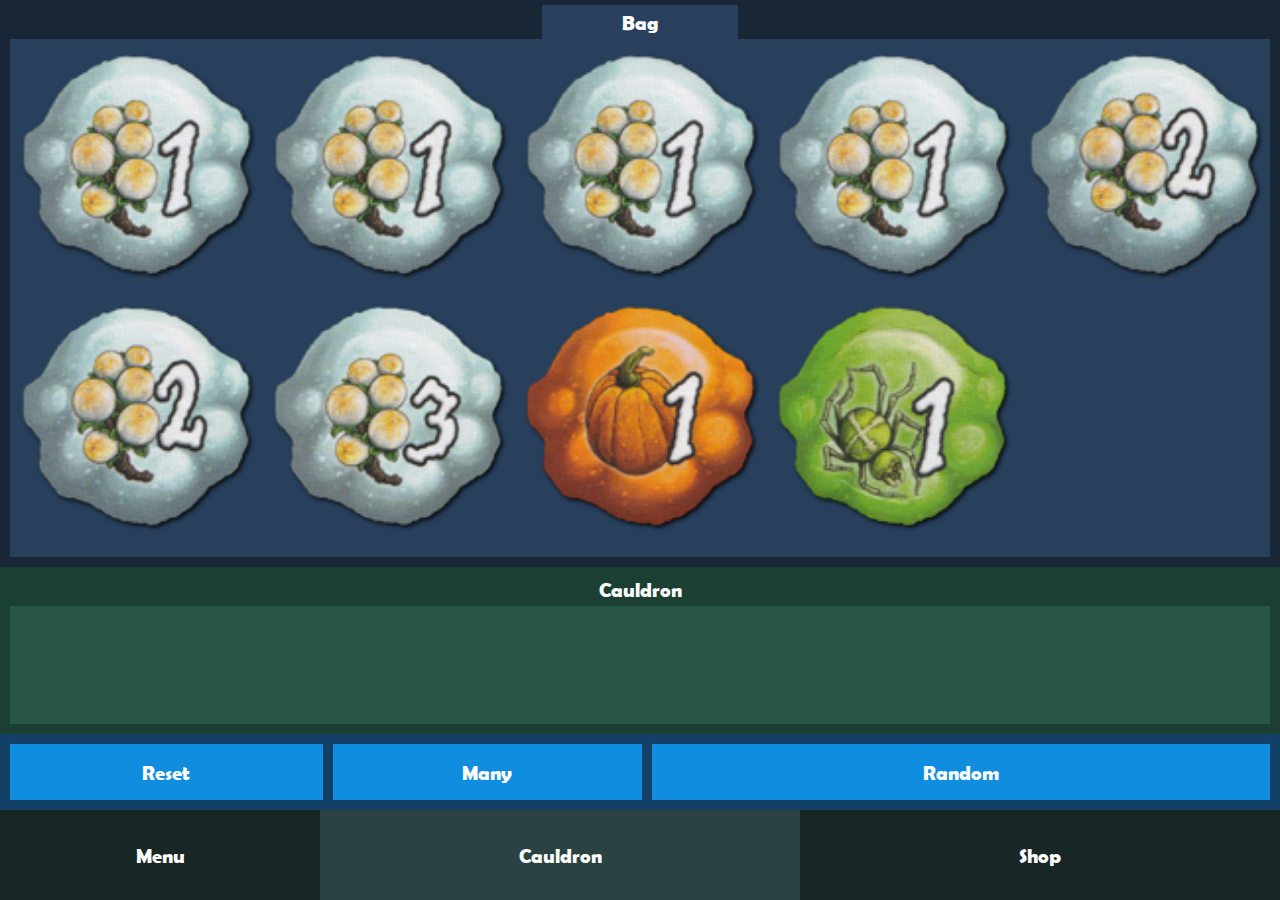
==== commit 99ae297a: "Add GUI headers and titles" ====
--- a/index.html
+++ b/index.html
@@ -15,15 +15,33 @@
 <body class="wrapper">
     <div class="content">
         <div class="cauldron" id="cauldron">
-            <div class="cauldron__bag-ingredients" id="bag-ingredients"></div>
-            <!-- <span class="cauldron__reset" id="cauldronReset">↺</span> -->
-            <div class="cauldron__sideboard" id="sideboard"></div>
-            <div class="cauldron__board-history" id="board-history"></div>
-            <div class="cauldron__draw-menu">
-                <div class="cauldron__draw-menu__reset" id="cauldronReset">Reset</div>
-                <div class="cauldron__draw-menu__buttons">
-                    <div class="cauldron__draw-menu__buttons__multiple" id="drawMultiple">Many</div>
-                    <div class="cauldron__draw-menu__buttons__single" id="drawSingle">Random</div>
+            <div class="cauldron__content__wrapper cauldron__top">
+                <div class="cauldron__content__wrapper cauldron__bagIngredients__wrapper" id="bagWrapper">
+                    <div class="cauldron__content__wrapper__header cauldron__bagIngredients__wrapper__header">
+                        <div class="cauldron__content__wrapper__header__title cauldron__bagIngredients__wrapper__header__title">Bag</div>
+                    </div>
+                    <div class="cauldron__bagIngredients" id="bagIngredients"></div>
+                </div>
+                <div class="cauldron__content__wrapper cauldron__sideboard__wrapper" id="sideboardWrapper">
+                    <div class="cauldron__content__wrapper__header cauldron__sideboard__wrapper__header">
+                        <div class="cauldron__content__wrapper__header__title cauldron__sideboard__wrapper__header__title">Side</div>
+                    </div>
+                    <div class="cauldron__sideboard" id="sideboard"></div>
+                </div>
+            </div>
+            <div class="cauldron__content__wrapper cauldron__bottom">
+                <div class="cauldron__content__wrapper cauldron__boardHistory__wrapper">
+                    <div class="cauldron__content__wrapper__header cauldron__boardHistory__wrapper__header">
+                        <div class="cauldron__content__wrapper__header__title cauldron__boardHistory__wrapper__header__title">Cauldron</div>
+                    </div>
+                    <div class="cauldron__boardHistory" id="boardHistory"></div>
+                </div>
+                <div class="cauldron__draw-menu">
+                    <div class="cauldron__draw-menu__reset" id="cauldronReset">Reset</div>
+                    <div class="cauldron__draw-menu__buttons">
+                        <div class="cauldron__draw-menu__buttons__multiple" id="drawMultiple">Many</div>
+                        <div class="cauldron__draw-menu__buttons__single" id="drawSingle">Random</div>
+                    </div>
                 </div>
             </div>
             <div class="cauldron__relocate-overlay" id="relocateOverlay">
@@ -72,23 +90,33 @@
             </div>
         </div>
         <div id="shop" class="shop">
-            <div class="shop__inventory-ingredients" id="inventory-ingredients"></div>
-            <div class="shop__front">
-                <div class="shop__front__buy-buttons__wrapper">
-                    <div class="shop__front__buy-buttons" id="buy-buttons">
-                        <!-- <div class="shop__front__buy-buttons__button"></div> -->
+            <div class="shop__content__wrapper shop__inventory__wrapper">
+                <div class="shop__content__wrapper__header shop__inventory__wrapper__header">
+                    <div class="shop__content__wrapper__header__title shop__inventory__wrapper__header__title">Inventory</div>
+                </div>
+                <div class="shop__inventory-ingredients" id="inventory-ingredients"></div>
+            </div>
+            <div class="shop__content__wrapper shop__front__wrapper">
+                <div class="shop__content__wrapper__header shop__front__wrapper__header">
+                    <div class="shop__content__wrapper__header__title shop__front__wrapper__header__title">Shop</div>
+                </div>
+                <div class="shop__front">
+                    <div class="shop__front__buy-buttons__wrapper">
+                        <div class="shop__front__buy-buttons" id="buy-buttons">
+                            <!-- <div class="shop__front__buy-buttons__button"></div> -->
+                        </div>
                     </div>
-                </div>
-                <div class="shop__front__value-overlay" id="valueOverlay">
-                    <div class="shop__front__value-overlay__dialog">
-                        <div class="shop__front__value-overlay__dialog__header">
-                            <div>Select ingredient value:</div>
-                            <div class="shop__front__value-overlay__dialog__header__close" id="valueOverlayClose">×</div>
+                    <div class="shop__front__value-overlay" id="valueOverlay">
+                        <div class="shop__front__value-overlay__dialog">
+                            <div class="shop__front__value-overlay__dialog__header">
+                                <div>Select ingredient value:</div>
+                                <div class="shop__front__value-overlay__dialog__header__close" id="valueOverlayClose">×</div>
+                            </div>
+                            <!-- <div class="shop__front__value-overlay__dialog__content"> -->
+                            <div class="shop__front__value-overlay__buttons" id="valueOverlayButtons"></div>
+                                <!-- <span class="shop__front__value-overlay__close" id="valueOverlayClose">&times;</span> -->
+                            <!-- </div> -->
                         </div>
-                        <!-- <div class="shop__front__value-overlay__dialog__content"> -->
-                        <div class="shop__front__value-overlay__buttons" id="valueOverlayButtons"></div>
-                            <!-- <span class="shop__front__value-overlay__close" id="valueOverlayClose">&times;</span> -->
-                        <!-- </div> -->
                     </div>
                 </div>
             </div>
--- a/css/styles.css
+++ b/css/styles.css
@@ -26,15 +26,25 @@
     --hwb: 1px;
     --hwbn: -1px;
 }
-.white {background-color: var(--0-ingredient);}
-.green {background-color: var(--1-ingredient);}
-.blue {background-color: var(--2-ingredient);}
-.red {background-color: var(--3-ingredient);}
-.yellow {background-color: var(--4-ingredient);}
-.orange {background-color: var(--5-ingredient);}
-.black {background-color: var(--6-ingredient);}
-.purple {background-color: var(--7-ingredient);}
-.olive {background-color: var(--8-ingredient);}
+.white-bg {background-color: var(--0-ingredient);}
+.green-bg {background-color: var(--1-ingredient);}
+.blue-bg {background-color: var(--2-ingredient);}
+.red-bg {background-color: var(--3-ingredient);}
+.yellow-bg {background-color: var(--4-ingredient);}
+.orange-bg {background-color: var(--5-ingredient);}
+.black-bg {background-color: var(--6-ingredient);}
+.purple-bg {background-color: var(--7-ingredient);}
+.olive-bg {background-color: var(--8-ingredient);}
+
+.white-text {color: var(--0-ingredient);}
+.green-text {color: var(--1-ingredient);}
+.blue-text {color: var(--2-ingredient);}
+.red-text {color: var(--3-ingredient);}
+.yellow-text {color: var(--4-ingredient);}
+.orange-text {color: var(--5-ingredient);}
+.black-text {color: var(--6-ingredient);}
+.purple-text {color: var(--7-ingredient);}
+.olive-text {color: var(--8-ingredient);}
 
 
 * {
@@ -65,6 +75,7 @@
     display: flex;
     flex-direction: column;
     overflow-y: hidden;
+    /* justify-content: space-between; */
 }
 
 
--- a/css/cauldron.css
+++ b/css/cauldron.css
@@ -1,18 +1,90 @@
 .cauldron {
     display: flex;
-    background-color: rgb(69, 113, 163);
+    background-color: #000000;
     position: relative;
-}
-.cauldron__bag-ingredients {
-    flex: 5;
+    justify-content: space-between;
+}
+
+.cauldron__top {
+    /* flex: 5; */
+    height: 70%;
+    position: relative;
+}
+
+.cauldron__bottom {
+    height: 30%;
+    position: relative;
+    /* justify-content: flex-end; */
+}
+.cauldron__content__wrapper {
+    display: flex;
+    flex-direction: column;
+}
+.cauldron__bagIngredients__wrapper {
+    height: 100%;
+    /* flex: 4; */
+    background-color: #192635;
+}
+.cauldron__sideboard__wrapper {
+    height: 30%;
+    /* flex: 1.5; */
+    background-color: #0d151b;
+    /* min-height: 100px; */
+}
+.cauldron__boardHistory__wrapper {
+    /* flex: 1; */
+    /* height: 100px; */
+    /* max-height: 135px; */
+    /* height: 100px; */
+    height: 75%;
+    background-color: #1c3f34;
+}
+.cauldron__draw-menu {
+    /* flex: 0.5; */
+    /* height: 45px; */
+    height: 25%;
+    background-color: #124066;
+    display: flex;
+    gap: 10px;
+    padding: 10px;
+}
+
+
+.cauldron__content__wrapper__header {
+    display: flex;
+    justify-content: center;
+    align-items: center;
+}
+
+.cauldron__content__wrapper__header__title {
+    padding-block: 5px;
+    padding-inline: 80px;
+    margin-top: 5px;
+}
+.cauldron__bagIngredients__wrapper__header__title {
+    background-color: #28405c;
+}
+.cauldron__sideboard__wrapper__header__title {
+    background-color: #131e28;
+}
+/* .cauldron__boardHistory__wrapper__header__title {
+    background-color: #2b6050;
+} */
+.cauldron__bagIngredients {
+    /* flex: auto; */
+    flex: 1;
     display: grid;
-    background-color: rgb(27, 73, 110);
+    background-color: #28405c;
     overflow-y: hidden;
 }
+
+
+
+
 .cauldron__sideboard {
-    flex: 1;
+    flex: auto;
     display: grid;
-    background-color: rgb(19, 30, 40);
+    background-color: #131e28;
     overflow-y: hidden;
 }
 .ingredient {
@@ -21,9 +93,7 @@
     cursor: pointer;
     background-size: 100% 100%;
 }
-.cauldron__reset, .cauldron__board-history, .cauldron__draw-menu {
-    flex-shrink: 0;
-}
+
 .cauldron__reset {
     position: absolute;
     bottom: -5px;
@@ -32,14 +102,32 @@
     color: white;
     font-size: xx-large;
 }
-.cauldron__board-history {
-    flex: 1.2;
-    display: flex;
-    background-color: rgb(53, 81, 104);
+
+.cauldron__boardHistory, 
+.cauldron__bagIngredients,
+.cauldron__sideboard {
+    margin-left: 10px;
+    margin-right: 10px;
+    margin-bottom: 10px;
+}
+
+.cauldron__boardHistory {
+    flex: auto;
+    display: flex;
+    align-items: center;
+    /* background-color: #355168; */
+    background-color: #275647;
+    height: 65px;
+
+
     overflow-x: scroll;
     overflow-y: hidden;
-}
-.cauldron__board-history-- > div:last-child {
+    /* filter: drop-shadow(2px 2px 2px var(--outline-color)); */
+    /* box-shadow: inset 0px 0px 5px var(--outline-color); */
+}
+
+
+.cauldron__boardHistory-- > div:last-child {
     -webkit-filter: drop-shadow(var(--hw) var(--hw) 0 var(--highlight-color)) 
                     drop-shadow(var(--hwn) var(--hw) 0 var(--highlight-color))
                     drop-shadow(var(--hw) var(--hwn) 0 var(--highlight-color)) 
@@ -58,7 +146,7 @@
         drop-shadow(1px -1px 0 var(--outline-color)) 
         drop-shadow(-1px 1px 0 var(--outline-color));         
 }
-.cauldron__board-history > div:last-child {
+.cauldron__boardHistory > div:last-child {
     filter: 
         drop-shadow(var(--hw) var(--hw) 0 var(--highlight-color)) 
         drop-shadow(var(--hwn) var(--hw) 0 var(--highlight-color)) 
@@ -66,13 +154,7 @@
         drop-shadow(var(--hwn) var(--hwn) 0 var(--highlight-color))
         drop-shadow(2px 2px 2px var(--outline-color));
 }
-.cauldron__draw-menu {
-    flex: 0.5;
-    background-color: rgb(18, 64, 102);
-    display: flex;
-    gap: 10px;
-    padding: 10px;
-}
+
 .cauldron__draw-menu__reset {
     /* width: 100px; */
     flex: 1;
--- a/css/shop.css
+++ b/css/shop.css
@@ -3,14 +3,51 @@
     overflow: hidden;
     position: relative;
 }
+.shop__content__wrapper {
+    display: flex;
+    flex-direction: column;
+}
+.shop__content__wrapper__header {
+    display: flex;
+    justify-content: center;
+    align-items: center;    
+}
+.shop__content__wrapper__header__title {
+    padding-block: 5px;
+    padding-inline: 80px;
+    margin-top: 5px;
+}
+
+.shop__inventory__wrapper {
+    /* flex: 1; */
+    height: 60%;
+    background-color: #433f21;
+}
+.shop__front__wrapper {
+    height: 40%;
+    background-color: #141413;
+}
+.shop__inventory__wrapper__header__title {
+    background-color: #645e2e;
+}
+.shop__front__wrapper__header__title {
+    background-color: #2d2c2a;
+}
+
 .shop__inventory-ingredients {
-    flex: 1;
+    margin-left: 10px;
+    margin-right: 10px;
+    margin-bottom: 10px;
+    flex: auto;
     display: grid;
-    background-color: rgb(100, 94, 46);
+    background-color: #645e2e;
     overflow: hidden;
 }
 .shop__front {
-    /* flex: 2; */
+    flex: auto;
+    margin-left: 10px;
+    margin-right: 10px;
+    margin-bottom: 10px;
     /* aspect-ratio: 1 / 1; */
     display: flex;
     background-color: #2d2c2a;
@@ -19,6 +56,7 @@
 }
 .shop__front__buy-buttons__wrapper {
     display: flex;
+    flex-direction: column;
     /* position: relative; */
     width: 100%;
     padding: 10px;
@@ -36,11 +74,16 @@
     /* padding: 10px; */
 }
 .shop__front__buy-buttons__button {
-    aspect-ratio: 1.5 / 1;
+    /* aspect-ratio: 1.5 / 1; */
     text-align: center;
     align-content: center;
     cursor: pointer;
 }
+
+
+
+
+
 .shop__front__value-overlay {
     display: none;
     flex-direction: column;
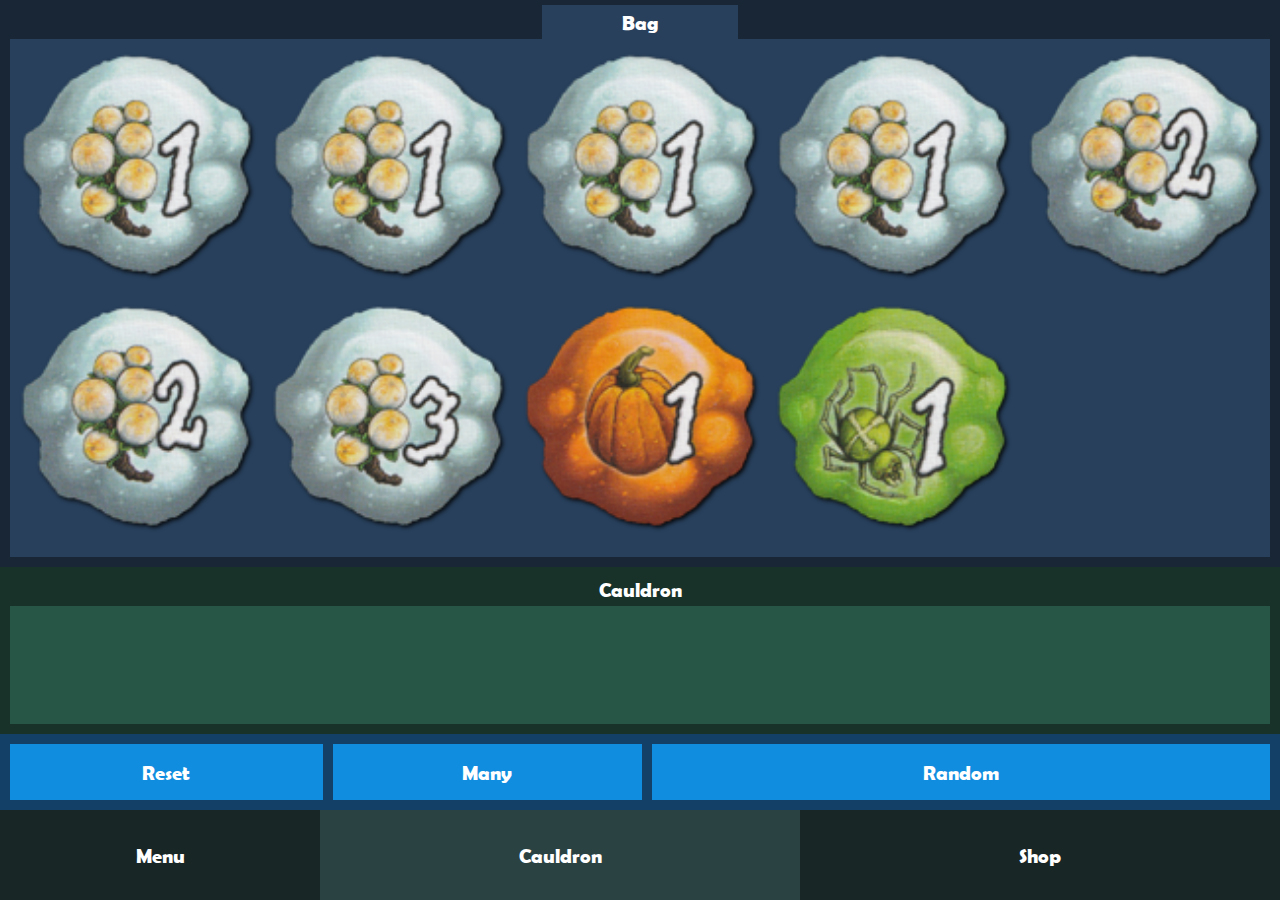
==== commit 45001e71: "Update shop buy buttons" ====
--- a/index.html
+++ b/index.html
@@ -112,10 +112,7 @@
                                 <div>Select ingredient value:</div>
                                 <div class="shop__front__value-overlay__dialog__header__close" id="valueOverlayClose">×</div>
                             </div>
-                            <!-- <div class="shop__front__value-overlay__dialog__content"> -->
                             <div class="shop__front__value-overlay__buttons" id="valueOverlayButtons"></div>
-                                <!-- <span class="shop__front__value-overlay__close" id="valueOverlayClose">&times;</span> -->
-                            <!-- </div> -->
                         </div>
                     </div>
                 </div>
--- a/css/cauldron.css
+++ b/css/cauldron.css
@@ -28,7 +28,7 @@
 .cauldron__sideboard__wrapper {
     height: 30%;
     /* flex: 1.5; */
-    background-color: #0d151b;
+    background-color: #1b172e;
     /* min-height: 100px; */
 }
 .cauldron__boardHistory__wrapper {
@@ -37,7 +37,7 @@
     /* max-height: 135px; */
     /* height: 100px; */
     height: 75%;
-    background-color: #1c3f34;
+    background-color: #18322a;
 }
 .cauldron__draw-menu {
     /* flex: 0.5; */
@@ -65,7 +65,7 @@
     background-color: #28405c;
 }
 .cauldron__sideboard__wrapper__header__title {
-    background-color: #131e28;
+    background-color: #2e2653;
 }
 /* .cauldron__boardHistory__wrapper__header__title {
     background-color: #2b6050;
@@ -84,7 +84,7 @@
 .cauldron__sideboard {
     flex: auto;
     display: grid;
-    background-color: #131e28;
+    background-color: #2e2653;
     overflow-y: hidden;
 }
 .ingredient {
@@ -153,6 +153,7 @@
         drop-shadow(var(--hw) var(--hwn) 0 var(--highlight-color)) 
         drop-shadow(var(--hwn) var(--hwn) 0 var(--highlight-color))
         drop-shadow(2px 2px 2px var(--outline-color));
+    /* box-shadow: 0px 0px 0px 10px var(--highlight-color); */
 }
 
 .cauldron__draw-menu__reset {
--- a/css/shop.css
+++ b/css/shop.css
@@ -20,11 +20,11 @@
 
 .shop__inventory__wrapper {
     /* flex: 1; */
-    height: 60%;
+    height: 55%;
     background-color: #433f21;
 }
 .shop__front__wrapper {
-    height: 40%;
+    height: 50%;
     background-color: #141413;
 }
 .shop__inventory__wrapper__header__title {
@@ -99,7 +99,7 @@
     flex-direction: column;
     width: 80%;
     padding: 10px;
-    background-color: #2c291f;
+    background-color: #2d2c2a;
 }
 .shop__front__value-overlay__dialog__header {
     display: flex;
@@ -115,19 +115,24 @@
 }
 .shop__front__value-overlay__buttons {
     display: flex;
-    justify-content: space-evenly;
+    /* justify-content: space-evenly; */
+    justify-content: center;
+    /* height: 50px; */
+    height: 85px;
     gap: 10px;
 }
 .shop__front__value-overlay__buttons__button {
     /* flex: 1; */
     display: flex;
-    width: 84px;
-    height: 70px;
+    /* width: 84px; */
+    /* height: 70px; */
     justify-content: center;
     align-items: center;
     /* text-align: center; */
     cursor: pointer;
     font-size: xx-large;
+    /* background-color: #53524f; */
+    /* filter: drop-shadow(2px 2px 2px var(--outline-color)); */
 }
 
 
@@ -139,7 +144,7 @@
     align-items: center;
     height: 100%;
     width: 100%;
-    background-color: rgba(0, 0, 0, 0.8);
+    background-color: #000000cc;
 }
 .shop__sellOverlay__dialog {
     display: flex;
